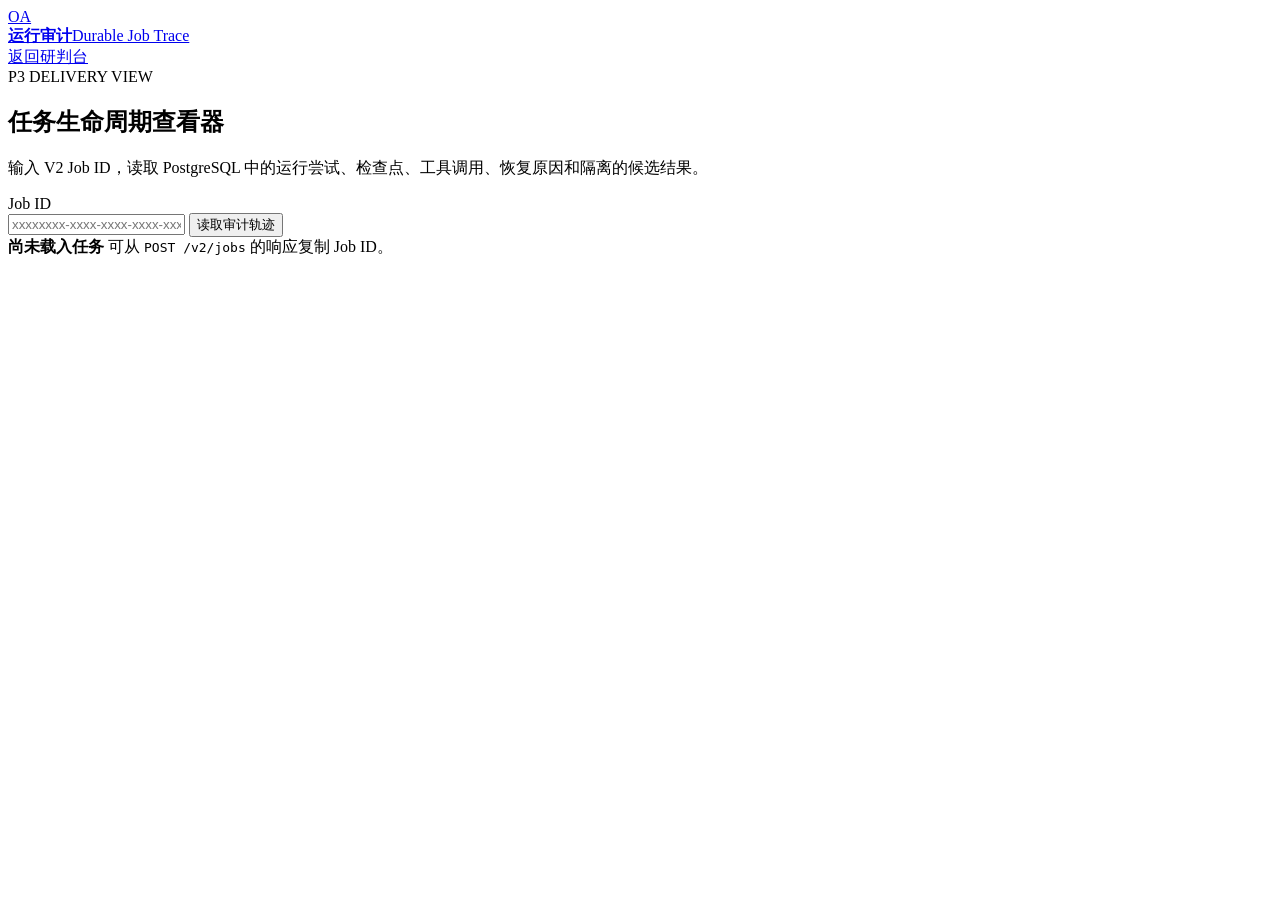
==== src/opinion_agent/static/trace.html @ f10f4967 "Add durable job trace viewer" ====
<!doctype html>
<html lang="zh-CN">
  <head>
    <meta charset="utf-8" />
    <meta name="viewport" content="width=device-width, initial-scale=1" />
    <title>运行审计 · 舆情研判 Agent</title>
    <link rel="stylesheet" href="/assets/styles.css" />
    <link rel="stylesheet" href="/assets/trace-viewer.css" />
  </head>
  <body>
    <header class="topbar">
      <a class="brand-block brand-link" href="/console">
        <span class="brand-mark" aria-hidden="true">OA</span>
        <div><strong>运行审计</strong><span>Durable Job Trace</span></div>
      </a>
      <a class="top-link" href="/console">返回研判台</a>
    </header>

    <main class="trace-workspace">
      <section class="lookup-card">
        <span class="eyebrow">P3 DELIVERY VIEW</span>
        <h1>任务生命周期查看器</h1>
        <p>输入 V2 Job ID，读取 PostgreSQL 中的运行尝试、检查点、工具调用、恢复原因和隔离的候选结果。</p>
        <form id="trace-form" class="lookup-form">
          <label for="job-id">Job ID</label>
          <div class="lookup-row">
            <input id="job-id" required autocomplete="off" placeholder="xxxxxxxx-xxxx-xxxx-xxxx-xxxxxxxxxxxx" />
            <button class="button primary" type="submit">读取审计轨迹</button>
          </div>
        </form>
        <div id="trace-error" class="error-banner" hidden></div>
      </section>

      <section id="trace-empty" class="audit-empty">
        <strong>尚未载入任务</strong>
        <span>可从 <code>POST /v2/jobs</code> 的响应复制 Job ID。</span>
      </section>

      <section id="trace-result" hidden>
        <div class="audit-summary">
          <div>
            <span class="eyebrow">JOB STATUS</span>
            <h2 id="job-event">-</h2>
            <code id="job-identity"></code>
          </div>
          <span id="job-status" class="lifecycle-badge">-</span>
        </div>

        <dl class="audit-metrics">
          <div><dt>执行尝试</dt><dd id="attempt-count">0</dd></div>
          <div><dt>恢复次数</dt><dd id="recovery-count">0</dd></div>
          <div><dt>当前阶段</dt><dd id="lifecycle-label">-</dd></div>
          <div><dt>最后更新</dt><dd id="updated-at">-</dd></div>
        </dl>

        <section id="failure-panel" class="failure-panel" hidden>
          <strong id="failure-code"></strong>
          <span id="failure-message"></span>
        </section>

        <div class="audit-grid">
          <section>
            <div class="audit-heading"><h3>正式运行时间线</h3><span id="run-count"></span></div>
            <div id="run-list" class="run-list"></div>
          </section>
          <aside>
            <section class="audit-side-card">
              <h3>人工复核</h3>
              <div id="review-list"></div>
            </section>
            <section class="audit-side-card">
              <h3>Shadow 候选</h3>
              <div id="shadow-list"></div>
            </section>
          </aside>
        </div>
      </section>
    </main>
    <script src="/assets/trace-viewer.js" defer></script>
  </body>
</html>
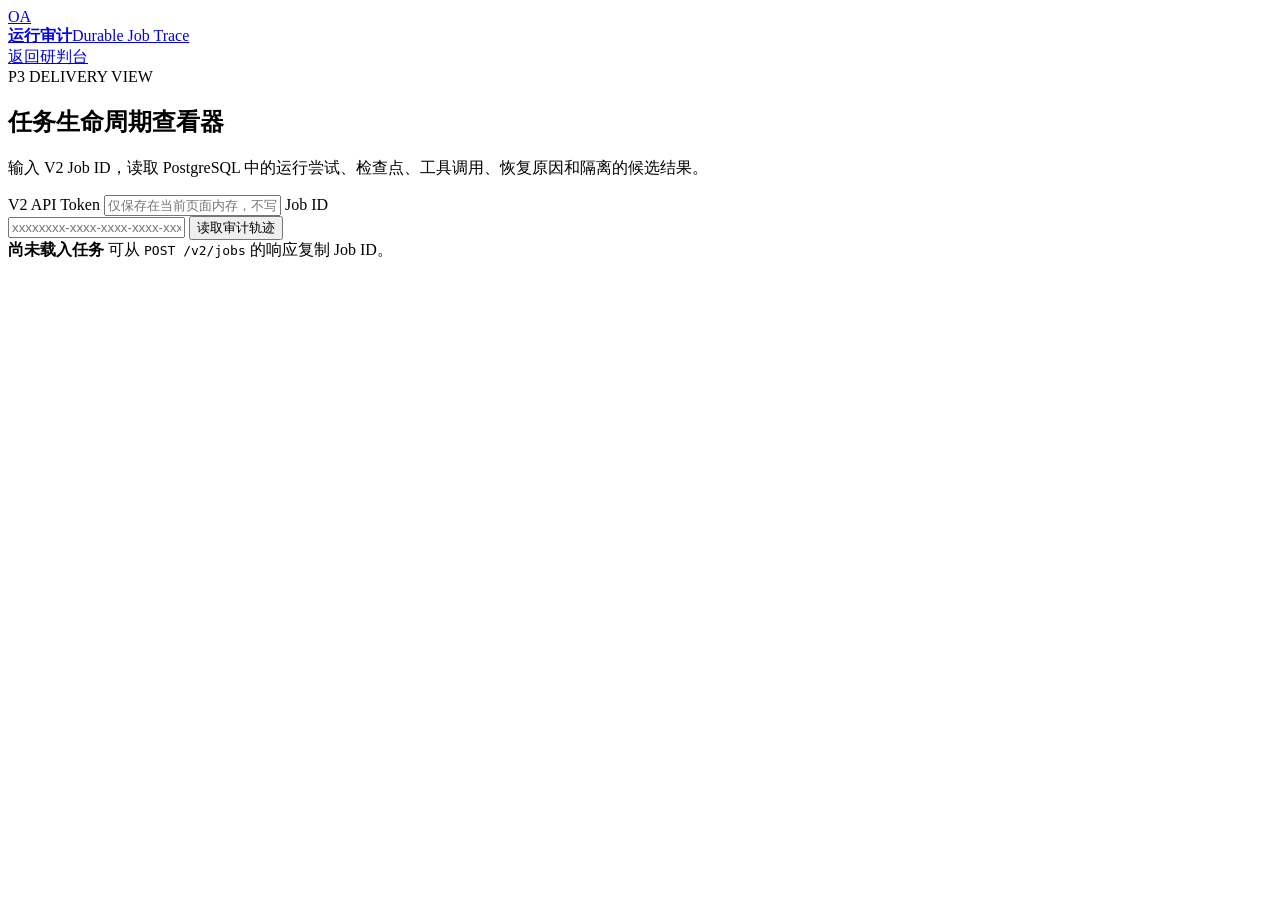
==== commit 70b2259f: "Add V2 project authentication and RBAC" ====
--- a/src/opinion_agent/static/trace.html
+++ b/src/opinion_agent/static/trace.html
@@ -22,6 +22,8 @@
         <h1>任务生命周期查看器</h1>
         <p>输入 V2 Job ID，读取 PostgreSQL 中的运行尝试、检查点、工具调用、恢复原因和隔离的候选结果。</p>
         <form id="trace-form" class="lookup-form">
+          <label for="api-key">V2 API Token</label>
+          <input id="api-key" type="password" required autocomplete="current-password" placeholder="仅保存在当前页面内存，不写入 URL" />
           <label for="job-id">Job ID</label>
           <div class="lookup-row">
             <input id="job-id" required autocomplete="off" placeholder="xxxxxxxx-xxxx-xxxx-xxxx-xxxxxxxxxxxx" />
